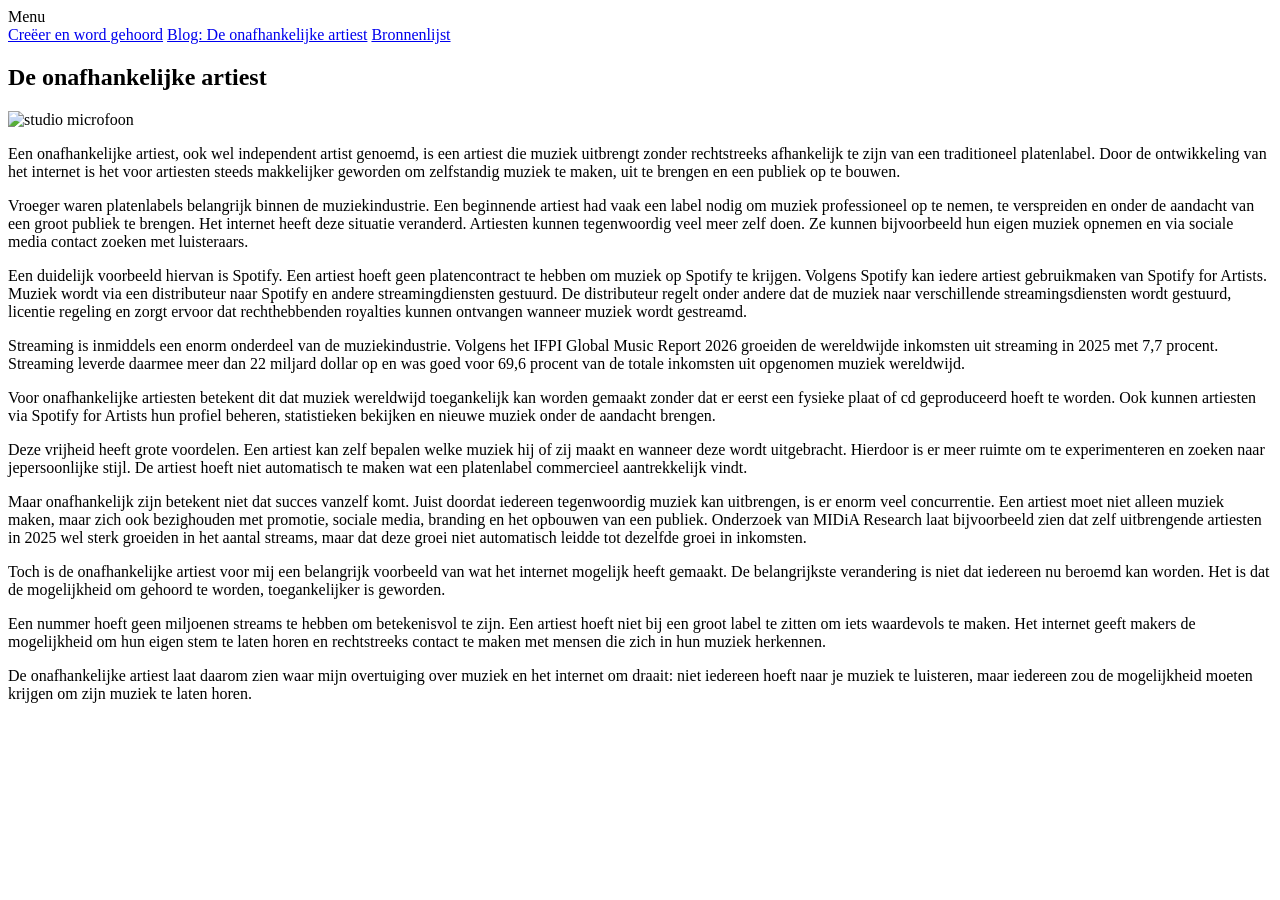
==== pagina2.html @ 64130086 "Add files via upload" ====
<!DOCTYPE html>
<html lang="en">

<head>
    <meta charset="UTF-8">
    <meta name="viewport" content="width=device-width, initial-scale=1.0">
    <title>Blog Muziek</title>
    <link rel="preconnect" href="https://fonts.googleapis.com">
    <link rel="preconnect" href="https://fonts.gstatic.com" crossorigin>
    <link rel="stylesheet" href="https://fonts.googleapis.com/css2?family=Bangers&display=swap">
    <link rel="stylesheet" href="styles/style.css">
</head>

<body>
    <nav>
        <nav class="menu">
            <div class="menu-knop">Menu</div>
            <div class="menu-inhoud">
                <a href="index.html">Creëer en word gehoord</a>
                <a href="pagina2.html">Blog: De onafhankelijke artiest</a>
                <a href="pagina3.html">Bronnenlijst</a>
            </div>
        </nav>

        <section>
            <h2 class="blog-title">De onafhankelijke artiest</h2>
            <img class="microfoon-afbeelding" src="img/Scherm­afbeelding 2026-10-22 om 14.13.13.png"
                alt="studio microfoon">
            <div class="blog-text">
                <p>
                    Een onafhankelijke artiest, ook wel independent artist genoemd, is een artiest die muziek uitbrengt
                    zonder rechtstreeks afhankelijk te zijn van een traditioneel platenlabel. Door de ontwikkeling van
                    het
                    internet is het voor artiesten steeds makkelijker geworden om zelfstandig muziek te maken, uit te
                    brengen en een publiek op te bouwen.
                </p>
            </div>
            <div class="blog-text">
                <p>
                    Vroeger waren platenlabels belangrijk binnen de muziekindustrie. Een beginnende artiest had vaak een
                    label nodig om muziek professioneel op te nemen, te verspreiden en onder de aandacht van een groot
                    publiek te brengen. Het internet heeft deze situatie veranderd. Artiesten kunnen tegenwoordig veel
                    meer
                    zelf doen. Ze kunnen bijvoorbeeld hun eigen muziek opnemen en via sociale media contact zoeken met
                    luisteraars.
                </p>
            </div>
            <div class="blog-text">
                <p>
                    Een duidelijk voorbeeld hiervan is Spotify. Een artiest hoeft geen platencontract te hebben om
                    muziek op
                    Spotify te krijgen. Volgens Spotify kan iedere artiest gebruikmaken van Spotify for Artists. Muziek
                    wordt via een distributeur naar Spotify en andere streamingdiensten gestuurd. De distributeur regelt
                    onder andere dat de muziek naar verschillende streamingsdiensten wordt gestuurd, licentie regeling
                    en
                    zorgt ervoor dat rechthebbenden royalties kunnen ontvangen wanneer muziek wordt gestreamd.
                </p>
            </div>
            <div class="blog-text">
                <p>
                    Streaming is inmiddels een enorm onderdeel van de muziekindustrie. Volgens het IFPI Global Music
                    Report
                    2026 groeiden de wereldwijde inkomsten uit streaming in 2025 met 7,7 procent. Streaming leverde
                    daarmee
                    meer dan 22 miljard dollar op en was goed voor 69,6 procent van de totale inkomsten uit opgenomen
                    muziek
                    wereldwijd.
                </p>
            </div>
            <div class="blog-text">
                <p>
                    Voor onafhankelijke artiesten betekent dit dat muziek wereldwijd toegankelijk kan worden gemaakt
                    zonder
                    dat er eerst een fysieke plaat of cd geproduceerd hoeft te worden. Ook kunnen artiesten via Spotify
                    for
                    Artists hun profiel beheren, statistieken bekijken en nieuwe muziek onder de aandacht brengen.
                </p>
            </div>
            <div class="blog-text">
                <p>
                    Deze vrijheid heeft grote voordelen. Een artiest kan zelf bepalen welke muziek hij of zij maakt en
                    wanneer deze wordt uitgebracht. Hierdoor is er meer ruimte om te experimenteren en zoeken naar
                    jepersoonlijke stijl. De
                    artiest hoeft niet automatisch te maken wat een platenlabel commercieel aantrekkelijk vindt.
                </p>
            </div>
            <div class="blog-text">
                <p>
                    Maar onafhankelijk zijn betekent niet dat succes vanzelf komt. Juist doordat iedereen tegenwoordig
                    muziek
                    kan uitbrengen, is er enorm veel concurrentie. Een artiest moet niet alleen muziek maken, maar zich
                    ook
                    bezighouden met promotie, sociale media, branding en het opbouwen van een publiek. Onderzoek van
                    MIDiA
                    Research laat bijvoorbeeld zien dat zelf uitbrengende artiesten in 2025 wel sterk groeiden in het
                    aantal
                    streams, maar dat deze groei niet automatisch leidde tot dezelfde groei in inkomsten.
                </p>
            </div>
            <div class="blog-text">
                <p>
                    Toch is de onafhankelijke artiest voor mij een belangrijk voorbeeld van wat het internet mogelijk
                    heeft
                    gemaakt. De belangrijkste verandering is niet dat iedereen nu beroemd kan worden. Het is dat de
                    mogelijkheid om gehoord te worden, toegankelijker is geworden.
                </p>
            </div>
            <div class="blog-text">
                <p>
                    Een nummer hoeft geen miljoenen streams te hebben om betekenisvol te zijn. Een artiest hoeft niet
                    bij
                    een groot label te zitten om iets waardevols te maken. Het internet geeft makers de mogelijkheid om
                    hun
                    eigen stem te laten horen en rechtstreeks contact te maken met mensen die zich in hun muziek
                    herkennen.
                </p>
            </div>
            <div class="blog-text">
                <p>
                    De onafhankelijke artiest laat daarom zien waar mijn overtuiging over muziek en het internet om
                    draait:
                    niet iedereen hoeft naar je muziek te luisteren, maar iedereen zou de mogelijkheid moeten krijgen om
                    zijn muziek te laten horen.
                </p>
            </div>

        </section>
</body>

</html>
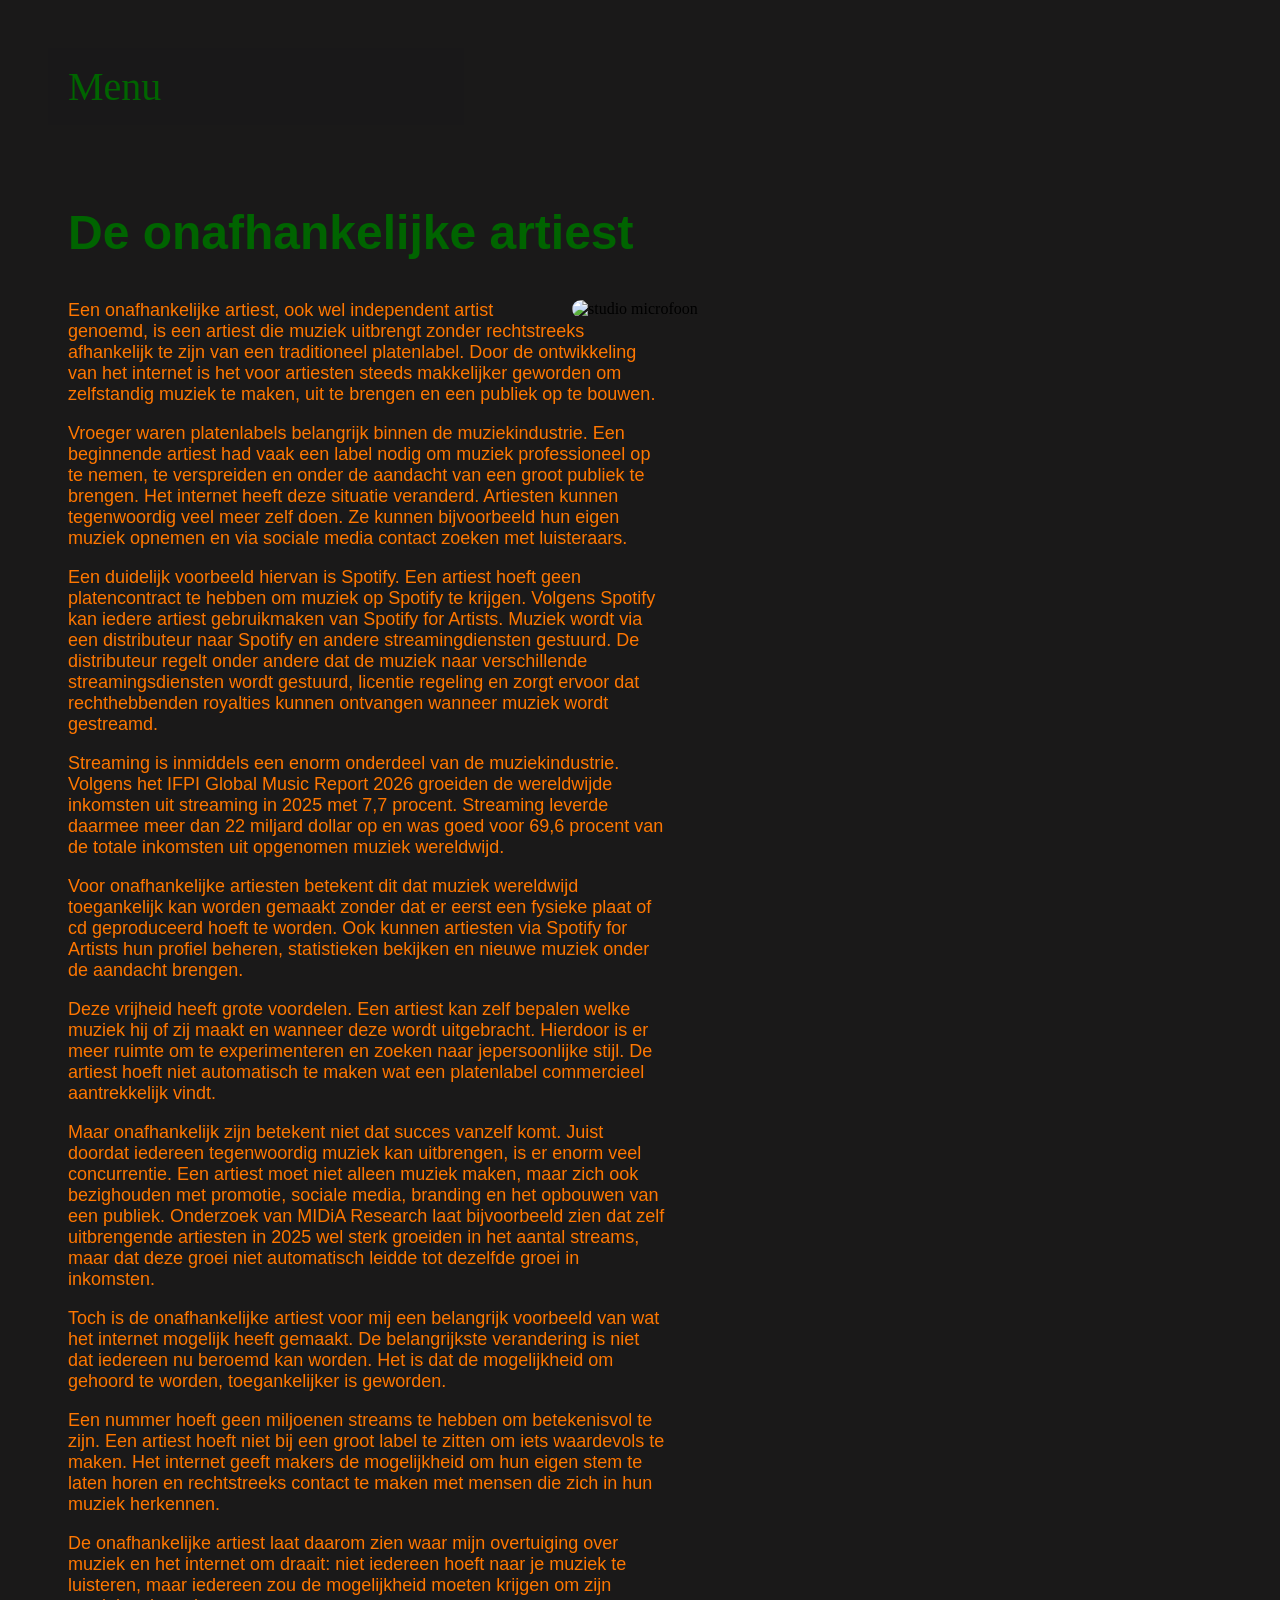
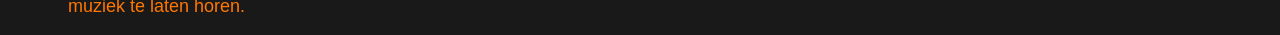
==== commit d17f3235: "Update stylesheet link in pagina2.html to style.css" ====
--- a/pagina2.html
+++ b/pagina2.html
@@ -8,7 +8,7 @@
     <link rel="preconnect" href="https://fonts.googleapis.com">
     <link rel="preconnect" href="https://fonts.gstatic.com" crossorigin>
     <link rel="stylesheet" href="https://fonts.googleapis.com/css2?family=Bangers&display=swap">
-    <link rel="stylesheet" href="styles/style.css">
+    <link rel="stylesheet" href="style.css">
 </head>
 
 <body>
@@ -127,4 +127,4 @@
         </section>
 </body>
 
-</html>+</html>
--- a/style.css
+++ b/style.css
@@ -0,0 +1,191 @@
+
+    body{
+        background-color: #1a1919;
+    }
+
+    /* De sectie met muziek */
+    .music-section {
+    padding: 80px 0;
+    background-color: hsl(0, 2%, 10%);
+    color: white;
+}
+
+/* De navigatiebalk */
+.menu {
+    position: relative;
+    display: inline-block;
+    margin: 40px;
+}
+
+/* De knop voor het menu */
+.menu-knop {
+    font-family: "Bangers";
+    color: darkgreen;
+    font-size: 40px;
+    cursor: pointer;
+    padding: 15px 20px;
+    background-color: #1a181ac2;
+}
+
+/* Het menu is standaard verborgen */
+.menu-inhoud {
+    font-family: "Bangers";
+    max-height: 0;
+    overflow: hidden;
+    opacity: 0;
+    display: flex;
+    flex-direction: column;
+    background-color: #1a1919;
+    min-width: 200px;
+    transition: max-height 0.4s ease, opacity 0.4s ease;
+}
+
+/* Het menu schuift open bij hover */
+.menu:hover .menu-inhoud {
+    max-height: 200px;
+    opacity: 1;
+}
+
+/* De inhoud van het menu */
+.menu-inhoud a {
+    font-family: "Bangers";
+    font-size: 30px;
+    color: rgb(255, 119, 0);
+    padding: 15px 20px;
+    text-decoration: none;
+}
+
+/* Kleur verandert als je over een link hovert */
+.menu-inhoud a:hover {
+    background-color: rgb(255, 149, 0);
+}
+/* De sectie met muziek */
+.music-section h2 {
+    color: darkgreen;
+    font-family: "Bangers";
+    font-size: 48px;
+    margin-left: 60px;
+    margin-bottom: 40px;
+}
+
+/* De rij met albums */
+.album-row {
+    display: flex;
+    gap: 30px;
+
+    overflow-x: auto;
+    overflow-y: hidden;
+
+    padding: 0 60px 30px 60px;
+
+    scroll-behavior: smooth;
+}
+
+/* De individuele albums */
+.album {
+    position: relative;
+    flex: 0 0 400px;
+    overflow: hidden;
+}
+
+/* De albumafbeeldingen */
+.album img {
+    width: 400px;
+    height: 400px;
+    object-fit: cover;
+    display: block;
+
+    transition: transform 0.3s ease;
+}
+
+/* De tekst die verschijnt bij hover */
+.album-text{
+position: absolute;
+bottom: 0;
+left: 0;
+
+width: 100%;
+padding: 30px 20px;
+
+box-sizing: border-box;
+
+background: #1a1919;
+color: white;
+
+opacity: 0;
+transform: translateY(20px);
+
+transition: all 0.3s ease;
+}
+
+/* De tekst verschijnt bij hover */
+.album:hover .album-text{
+    opacity: 1;
+    transform: translateY(0);
+}
+
+/* De tekst in de album-overlay */
+.album-text h3 {
+    font-family: "Bangers";
+    font-size: 24px;
+    margin: 0 0 10px 0;
+    color: rgb(255, 119, 0);
+}
+
+/* De paragraaf in de album-overlay */
+.album-text p {
+    margin: 0;
+    font-family: "Bangers";
+    font-size: 15px;
+    line-height: 1.5;
+    color: rgb(255, 149, 0);
+}
+
+/* De afbeelding vergroot bij hover */
+.album:hover img {
+    transform: scale(1.03);
+}
+
+/* De blog-sectie */
+.blog-title {
+    color: darkgreen;
+    font-family:'Gill Sans', 'Gill Sans MT', Calibri, 'Trebuchet MS', sans-serif;
+    font-size: 48px;
+    padding-left: 60px;
+}
+
+/* De tekst in de blog-sectie */
+.blog-text {
+    color:rgb(255, 119, 0);
+    max-width: 600px;
+    padding-left: 60px;
+    font-size: 18px;
+    font-family:'Gill Sans', 'Gill Sans MT', Calibri, 'Trebuchet MS', sans-serif;
+}
+
+/* De microfoon-afbeelding */
+.microfoon-afbeelding {
+    width: 600px;
+    gap: 20px;
+    padding-right: 100px;
+    display: flex;
+    align-items: center;
+    float:right;
+    border-radius:40px;
+    border-right: 40px;
+}
+
+/* De bronnenlijst */
+.bronnenlijst {
+    color: darkgreen;
+    font-family: "Bangers";
+    font-size: 28px;
+    margin-left: 60px;
+    margin-bottom: 40px;
+}
+
+/* De links in de bronnenlijst */
+.links {
+    list-style-type: none;
+    padding-left: 60px;
+}
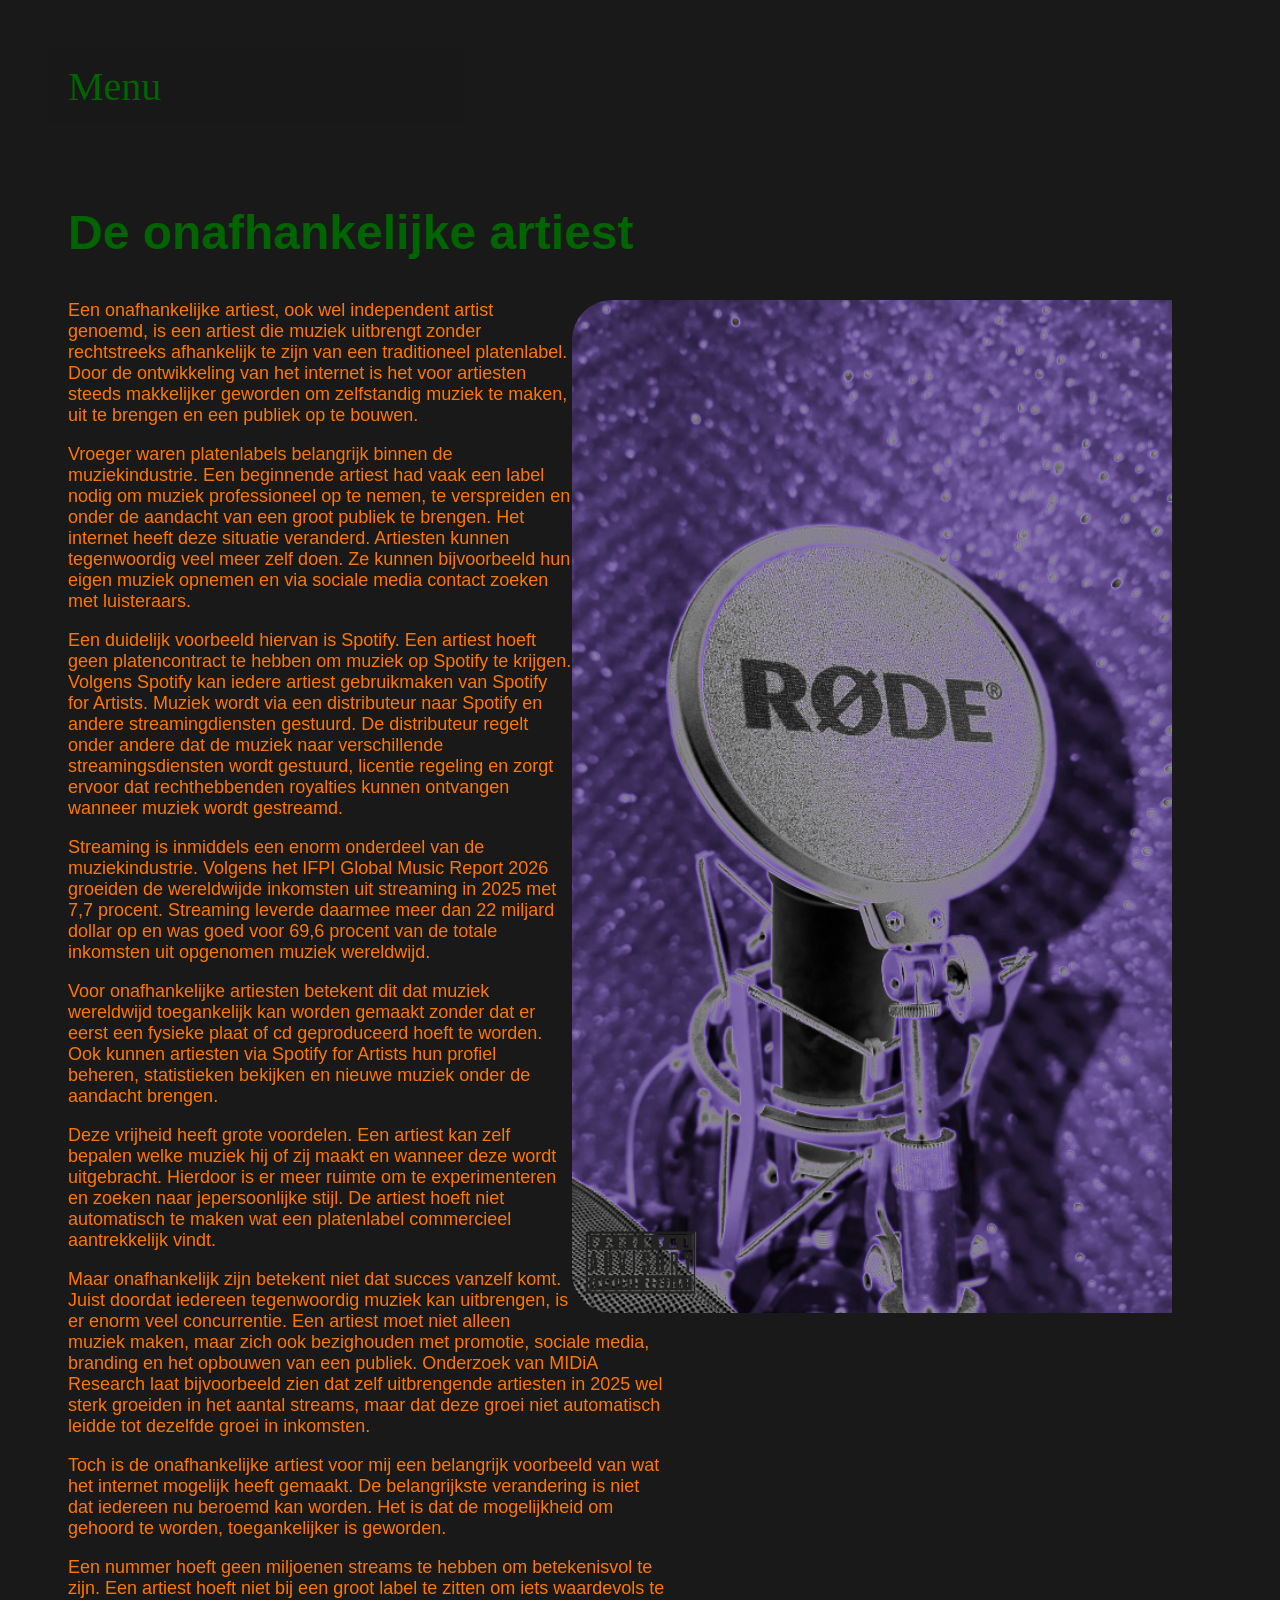
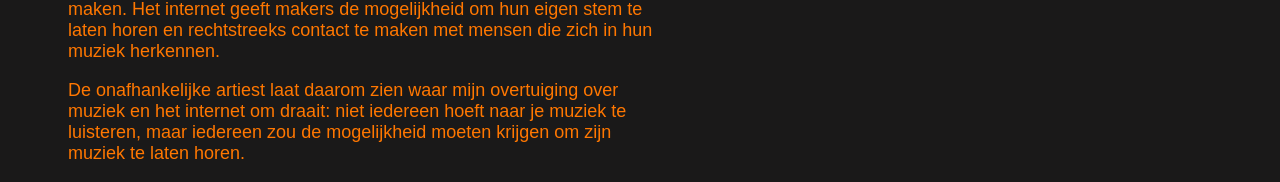
==== commit 47594297: "Fix image source path in pagina2.html" ====
--- a/pagina2.html
+++ b/pagina2.html
@@ -24,7 +24,7 @@
 
         <section>
             <h2 class="blog-title">De onafhankelijke artiest</h2>
-            <img class="microfoon-afbeelding" src="img/Scherm­afbeelding 2026-10-22 om 14.13.13.png"
+            <img class="microfoon-afbeelding" src="scherm­afbeelding2026-10-22om14.13.13.png"
                 alt="studio microfoon">
             <div class="blog-text">
                 <p>
